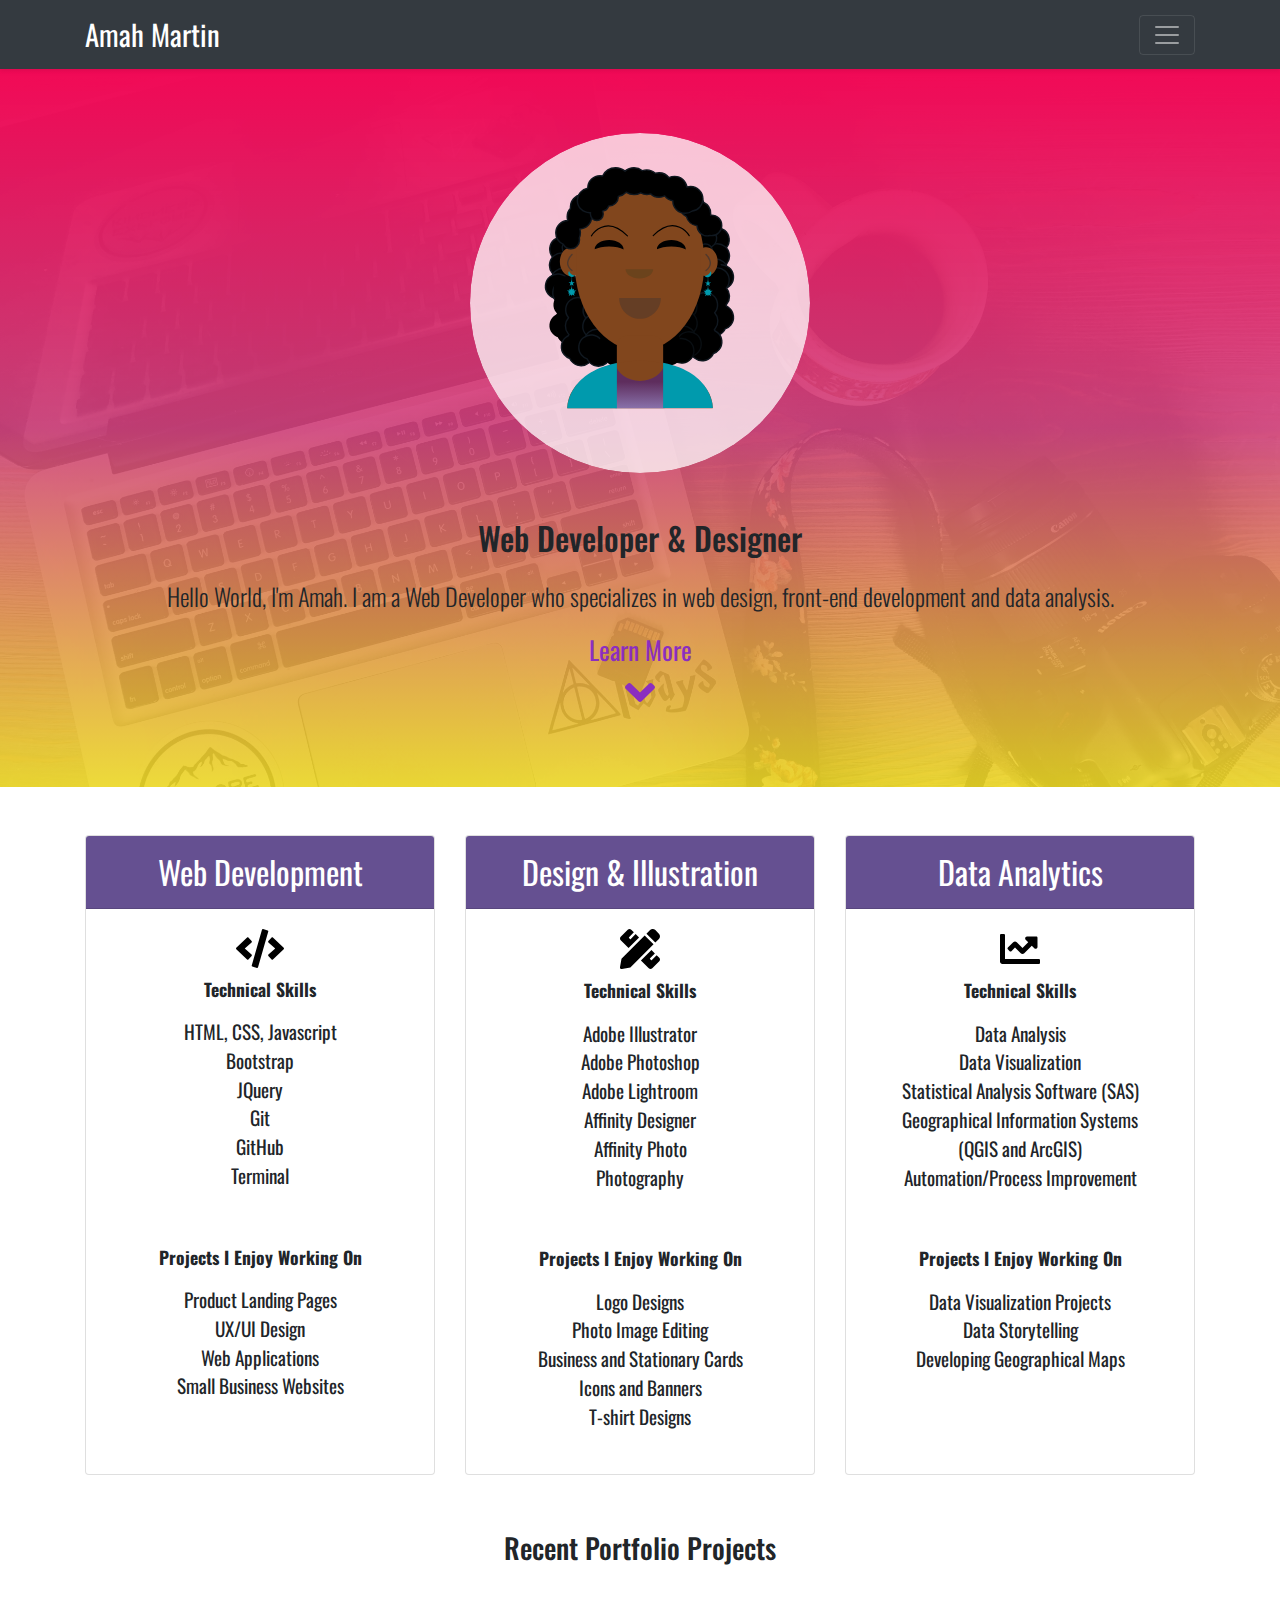
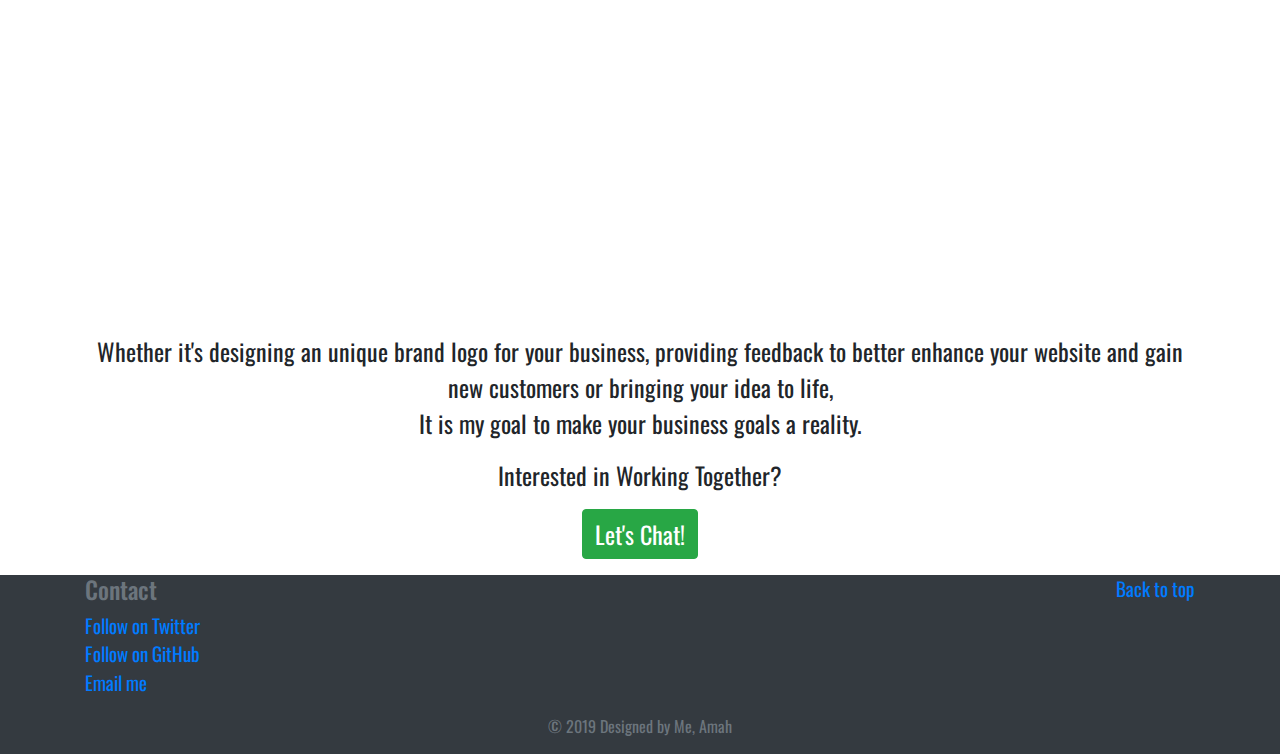
==== index.html @ 2a40551c "Replace main github page with another project and move old project to a subpage in github page" ====
<!doctype html>
<html lang="en">
  <head>
    <title>Web Developer Portfolio | Amah Martin - Web Developer</title>
    <link rel="stylesheet" href="https://stackpath.bootstrapcdn.com/bootstrap/4.3.1/css/bootstrap.min.css" 
            integrity="sha384-ggOyR0iXCbMQv3Xipma34MD+dH/1fQ784/j6cY/iJTQUOhcWr7x9JvoRxT2MZw1T" 
            crossorigin="anonymous">
    <link rel="stylesheet" href="css/styles.css">
    <link rel="stylesheet" href="css/normalize.css">
    <link href="https://unpkg.com/aos@2.3.1/dist/aos.css" rel="stylesheet">
    <link href="https://fonts.googleapis.com/css?family=Oswald:200,300,400,500,600,700&display=swap" rel="stylesheet">  
  </head>

  <body>
  <header>
  <div class="collapse bg-dark" id="navbarHeader">
    <div class="container">
      <div class="row">
        <div class="col-sm-8 col-md-7 py-4">
          <h4 class="text-white">Web Development & Design</h4>
          <p class="text-muted">Hello World, I'm Amah. I am a Web Developer who specializes in web design, front-end development and data analysis.</p>
        </div>

        <div class="col-sm-4 offset-md-1 py-4">
          <h4 class="text-white">Contact</h4>
          <ul class="list-unstyled">
            <li><a href="https://www.twitter.com/amuzen22" class="text-white">Follow on Twitter</a></li>
            <li><a href="https://github.com/ammartin8" class="text-white">Follow on GitHub</a></li>
            <li><a href="mailto:ammartin8249@gmail.com" class="text-white">Email me</a></li>
          </ul> 
        </div>
      </div>
    </div>
  </div>
  
  <div class="navbar navbar-dark bg-dark shadow-sm">
    <div class="container d-flex justify-content-between">
      <a href="#" class="navbar-brand d-flex align-items-center logo">
        <font-weight-bold>Amah Martin</font-weight-bold>
      </a>
      <button class="navbar-toggler" type="button" data-toggle="collapse" data-target="#navbarHeader" aria-controls="navbarHeader" aria-expanded="false" aria-label="Toggle navigation">
        <span class="navbar-toggler-icon"></span>
      </button>
    </div>
  </div>
</header>

  <main role="main">

  <section class="jumbotron text-center my-0">
    <div class="container">
      <img src="img/illustrated_profile.svg" class="img-fluid rounded-circle col-4 mb-4 profilepic" style="width: 400px" >
      <h1 class="jumbotron-heading">Web Developer & Designer</h1>
      <p class="lead paragraphText">Hello World, I'm Amah. I am a Web Developer who specializes in web design, front-end development and data analysis.</p>
      <p>
        <a href="#skillSection" class="nounderline text-center" style="color: rgb(139, 46, 192); font-size: 1.6em">Learn More
        <br><img src="img/angle-down-purple.svg" class="learnMoreHover" aria-hidden="true" style="color: rgb(139, 46, 192); width: 1.2em"></a>
      </p>
    </div>
  </section>

  <!-- Skills Section -->
    <div id="skillSection" class="container mt-5 mb-5">
      <div class="row">

        <div class="col-xs-12 col-sm-12 col-lg-4 mx-auto cardLength mb-2">
          <div class="card mb-4 h-100">
            <p class="text-center card-header skillHeader text-nowrap">Web Development</p>
            <div class="card-body">  
              <img src="img/code.svg" class="img-fluid d-block mx-auto mb-2" style="width: 3em">
              <p class="subheader text-center font-weight-bold">Technical Skills</p>  
                <ul class="row d-block text-center listItems">
                  <li>HTML, CSS, Javascript</li>
                  <li>Bootstrap</li>
                  <li>JQuery</li>
                  <li>Git</li>
                  <li>GitHub</li>
                  <li>Terminal</li>
                  <li>&nbsp;</li>
                </ul>
              <br>
              <p class="subheader text-center font-weight-bold">Projects I Enjoy Working On</p>
                <ul class="row d-block text-center listItems">
                  <li>Product Landing Pages</li>
                  <li>UX/UI Design</li>
                  <li>Web Applications</li>
                  <li>Small Business Websites</li>
                </ul>

            </div>
          </div>
        </div>

        <div class="col-xs-12 col-sm-12 col-lg-4 mx-auto cardLength mb-2">
          <div class="card mb-4 h-100">
              <p class="text-center card-header skillHeader">Design & Illustration</p>
              <div class="card-body">
              <img src="img/pencil-ruler.svg" class="img-fluid d-block mx-auto mb-2">
              <p class="subheader text-center font-weight-bold">Technical Skills</p>
                <ul class="text-center listItems">
                  <li>Adobe Illustrator</li>
                  <li>Adobe Photoshop</li>
                  <li>Adobe Lightroom</li>
                  <li>Affinity Designer</li>
                  <li>Affinity Photo</li>
                  <li>Photography</li>
                  <li>&nbsp;</li>
                </ul>
                <br>
                <p class="subheader text-center font-weight-bold">Projects I Enjoy Working On</p>
                  <ul class="text-center listItems">
                    <li>Logo Designs</li>
                    <li>Photo Image Editing</li>
                    <li>Business and Stationary Cards</li>
                    <li>Icons and Banners</li>
                    <li>T-shirt Designs</li>
                  </ul>
              </div>
            </div>
          </div>

          <div class="col-xs-12 col-sm-12 col-lg-4 mx-auto cardLength mb-2">
            <div class="card mb-4 h-100">
                <p class="text-center card-header skillHeader">Data Analytics</p>
                <div class="card-body">
                <img src="img/chart-line.svg" class="img-fluid d-block mx-auto mb-2">
                <p class="subheader text-center font-weight-bold">Technical Skills</p>
                  <ul class="text-center listItems">
                    <li>Data Analysis</li>
                    <li>Data Visualization</li>
                    <li>Statistical Analysis Software (SAS)</li>
                    <li>Geographical Information Systems<br> (QGIS and ArcGIS)</li>
                    <li>Automation/Process Improvement</li>
                    <li>&nbsp;</li>
                  </ul>
                  <br>
                  <p class="subheader text-center font-weight-bold">Projects I Enjoy Working On</p>
                    <ul class="text-center listItems">
                      <li>Data Visualization Projects</li>
                      <li>Data Storytelling</li>
                      <li>Developing Geographical Maps</li>
                    </ul>
                </div>
              </div>
            </div>

      </div>
    </div>
        
  </main>
  <!-- /Skills Section -->

    <!-- Portfolio Section -->
    <h3 class ="text-center mb-5">Recent Portfolio Projects</h3>
      <div class="container mb-5 mt-3">
        <div class="row mx-auto">
          <div class=" col-xs-12 mx-auto py-4" data-aos="fade-up" data-aos-duration="2000">
            <a href="https://ammartin8.github.io" target="_blank"><img src="img/photoPortfolioSite.JPG" class="img-fluid portfolioImage" alt="Image preview of Mellow A Photography website project" style="width: 300px"></a>
          </div>
          <div class=" col-xs-12 mx-auto py-4" data-aos="fade-up" data-aos-delay="400" data-aos-duration="2000">
            <img src="img/coming_soon_preview.svg" class="img-fluid d-block mx-auto comingSoonAnimate portfolioImage" alt="text stating coming soon" style="width: 200px">
          </div>
          <div class=" col-xs-12 mx-auto py-4" data-aos="fade-up" data-aos-delay="800" data-aos-duration="2000">
            <img src="img/coming_soon_preview.svg" class="img-fluid d-block mx-auto comingSoonAnimate portfolioImage" alt="text stating coming soon" style="width: 200px">
          </div>
        </div>
      </div>
    <!-- /Portfolio Section -->

    <!-- Collab Banner -->
    <div class="container text-center mb-3">
          <br><p class="paragraphText">Whether it's designing an unique brand logo for your business, providing feedback to better enhance your website and gain new customers or bringing your idea to life, 
            <br>It is my goal to make your business goals a reality.</p>
        <p class="paragraphText">Interested in Working Together?</p>
        <button class="btn btn-success callToAction"><a href="mailto:ammartin8249@gmail.com" class="callToActionLink">Let's Chat!</a></button>
    </div>
    <!-- /Collab Banner -->

<footer class="text-muted bg-dark">
  <div class="container">
    <p class="float-right">
      <a href="#">Back to top</a>
    </p>
      <h4 class="text-black">Contact</h4>
      <ul class="list-unstyled">
        <li><a href="https://www.twitter.com/amuzen22" class="bootstrapOverride">Follow on Twitter</a></li>
        <li><a href="https://github.com/ammartin8" class="bootstrapOverride">Follow on GitHub</a></li>
        <li><a href="mailto:ammartin8249@gmail.com" class="bootstrapOverride">Email me</a></li>
      </ul> 
      <p class="text-center my-0 py-3">&copy; 2019 Designed by Me, Amah</p>
</footer>

  <!-- scripts -->
  <script src="js/scripts.js"></script>
  <script src="https://code.jquery.com/jquery-3.3.1.slim.min.js" 
            integrity="sha384-q8i/X+965DzO0rT7abK41JStQIAqVgRVzpbzo5smXKp4YfRvH+8abtTE1Pi6jizo" 
            crossorigin="anonymous"></script>
  <script src="https://cdnjs.cloudflare.com/ajax/libs/popper.js/1.14.7/umd/popper.min.js" 
      integrity="sha384-UO2eT0CpHqdSJQ6hJty5KVphtPhzWj9WO1clHTMGa3JDZwrnQq4sF86dIHNDz0W1" 
      crossorigin="anonymous"></script>
  <script src="https://stackpath.bootstrapcdn.com/bootstrap/4.3.1/js/bootstrap.min.js" 
      integrity="sha384-JjSmVgyd0p3pXB1rRibZUAYoIIy6OrQ6VrjIEaFf/nJGzIxFDsf4x0xIM+B07jRM" 
      crossorigin="anonymous"></script>
  <script src="js/scripts.js"></script>
  <script src="https://unpkg.com/aos@2.3.1/dist/aos.js"></script>
  <script>AOS.init();</script>
  <!-- /scripts  -->
  
</body>
</html>
---- css/styles.css ----
* {
    box-sizing: border-box;
}

/* Allow links to scroll smoothly to next link on page */
html {
    scroll-behavior: smooth;
}

body {
    font-family: 'Oswald', sans-serif;
}

/*navbar header styling*/
#navbarHeader p, a{
    font-size: 1.2em;
}

.logo {
    font-size: 1.8em;
}
/* Bootstrap Jumbotron styling*/
.jumbotron {
    background-image:
    linear-gradient(rgba(241, 9, 86), rgb(209, 66, 125, 0.9), rgb(236, 216, 37, 0.9)),
    url('../img/jumbo_background_final.jpg');
    background-size: cover, cover;
    border-radius: 0;
}

.profilepic {
    min-width: 200px;;
}

.learnMoreHover{
        animation-name: floating;
        -webkit-animation-name: floating;
    
        animation-duration: 1.5s;	
        -webkit-animation-duration: 1.5s;
    
        animation-iteration-count: infinite;
        -webkit-animation-iteration-count: infinite;
    }
    
    @keyframes floating {
        0% {
            transform: translateY(0%);	
        }
        50% {
            transform: translateY(15%);	
        }	
        100% {
            transform: translateY(0%);
        }			
    }
    
    @-webkit-keyframes floating {
        0% {
            -webkit-transform: translateY(0%);	
        }
        50% {
            -webkit-transform: translateY(15%);	
        }	
        100% {
            -webkit-transform: translateY(0%);
        }			
    }

/* Styling Skill Section */
.skillSection {
    background-color: rgb(101, 80, 145);
}

.skillHeader {
    font-size: 2.0em;
    color: #fff;
}

.card-header {
    background-color:  rgb(101, 80, 145);
}

.cardLength {
    height: 40rem;
}

.card-body img {
    width: 2.5em;
}

.subheader {
    font-size: 1.1em;
}

/*styling list items in each skill section card*/
.listItems {
    font-size: 1.2em;
}

/* Profile Pic Animation*/
.profilepic:hover {
    animation-name: spinny;
    animation-duration: 2s;
     
}
@keyframes spinny {
    100%{
        transform: rotateY(360deg); 
}
};

/* Portfolio section */
.comingSoonAnimate:hover {
    animation-name: spinny;
    animation-duration: 2s;
     
}
@keyframes spinny {
    100%{
        transform: rotateY(360deg); 
}
};

/* Overlay of project images */


/* Styling all links on page  */
footer a, 
footer a:hover{
    color: #fff;
    font-size: 1.2em;
}


.nounderline {
    text-decoration: none !important;
}


/* call to action button  styling*/
.callToAction:hover {
    background-image: linear-gradient(to right, rgba(241, 9, 86), rgb(209, 66, 125, 0.9), rgb(236, 216, 37, 0.9));
    border: none;
}

.callToActionLink,
.callToActionLink:hover {
    color: #fff;
    text-decoration: none;
    font-size: 1.5em;
}

/*Normal paragraph text styling*/
.paragraphText {
    font-size: 1.5em;
    max-width: 100%;
    text-align: center;  
}
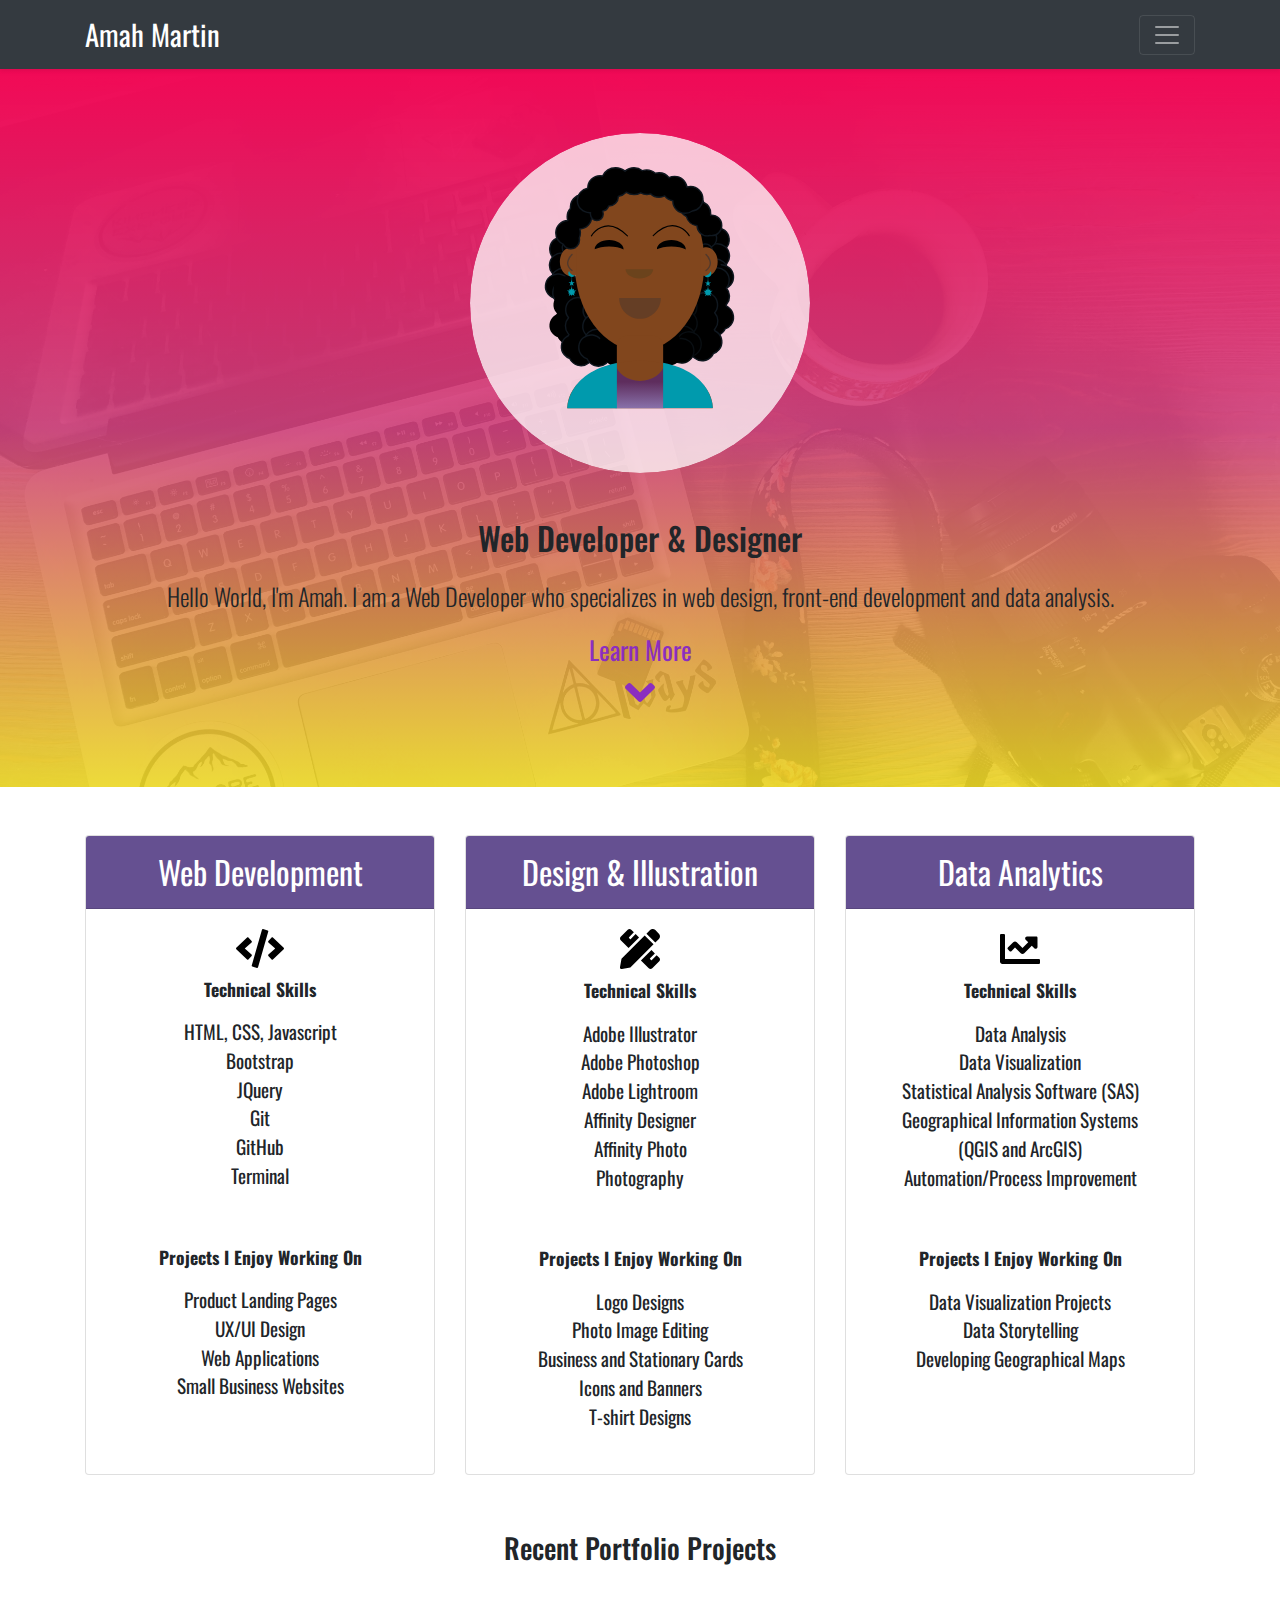
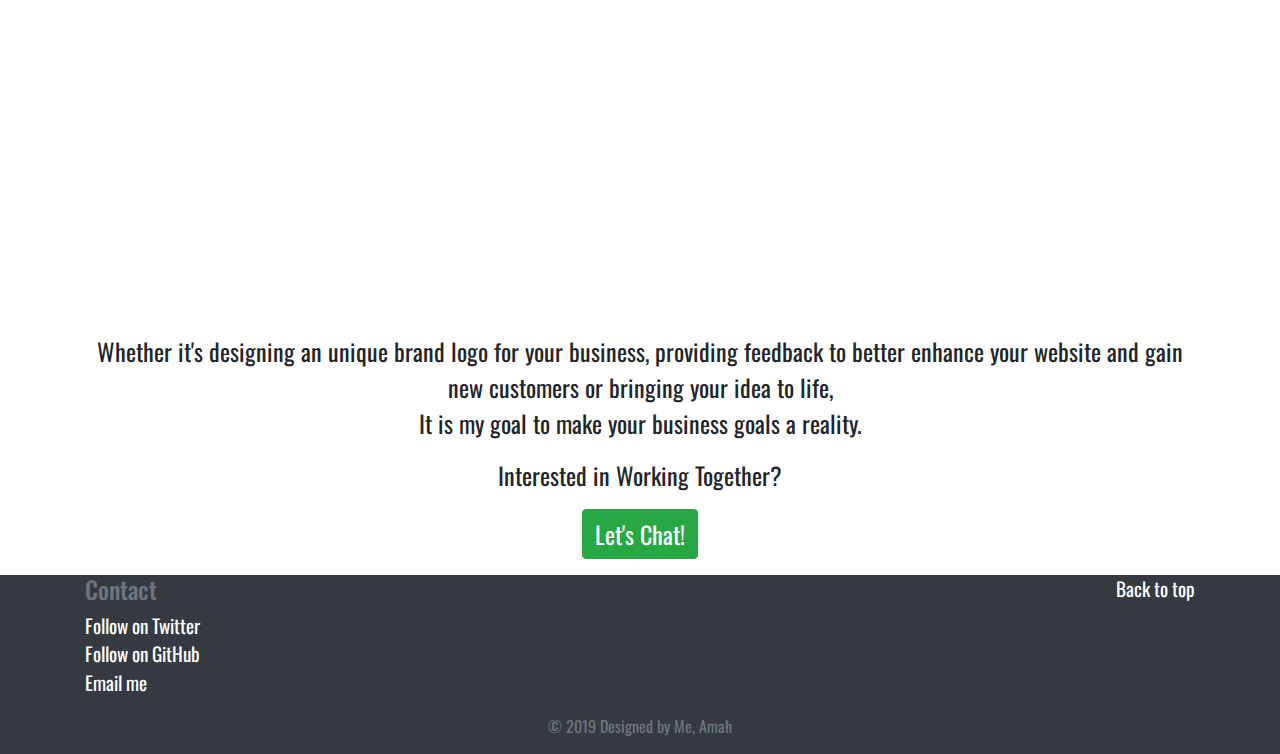
==== commit a016b20f: "Add project image" ====
--- a/index.html
+++ b/index.html
@@ -21,7 +21,7 @@
           <p class="text-muted">Hello World, I'm Amah. I am a Web Developer who specializes in web design, front-end development and data analysis.</p>
         </div>
 
-        <div class="col-sm-4 offset-md-1 py-4">
+        <div class="col-xs-12 col-sm-4 offset-md-1 py-4">
           <h4 class="text-white">Contact</h4>
           <ul class="list-unstyled">
             <li><a href="https://www.twitter.com/amuzen22" class="text-white">Follow on Twitter</a></li>
@@ -155,10 +155,10 @@
       <div class="container mb-5 mt-3">
         <div class="row mx-auto">
           <div class=" col-xs-12 mx-auto py-4" data-aos="fade-up" data-aos-duration="2000">
-            <a href="https://ammartin8.github.io" target="_blank"><img src="img/photoPortfolioSite.JPG" class="img-fluid portfolioImage" alt="Image preview of Mellow A Photography website project" style="width: 300px"></a>
+            <a href="https://ammartin8.github.io/photographyPortfolio/" target="_blank"><img src="img/photoPortfolioSite.JPG" class="img-fluid portfolioImage " id="overlayOnImage" alt="Image preview of Mellow A Photography website project" style="width: 300px"></a>
           </div>
           <div class=" col-xs-12 mx-auto py-4" data-aos="fade-up" data-aos-delay="400" data-aos-duration="2000">
-            <img src="img/coming_soon_preview.svg" class="img-fluid d-block mx-auto comingSoonAnimate portfolioImage" alt="text stating coming soon" style="width: 200px">
+            <a href="https://ammartin8.github.io/yoga-fitness-landing/"><img src="img/LandingPageCapture_crop.JPG" target="_blank" class="img-fluid d-block mx-auto portfolioImage overlayOnImage" alt="image showing project landing page example for yoga fitness website" style="width: 300px; height: 196.116px"></a>
           </div>
           <div class=" col-xs-12 mx-auto py-4" data-aos="fade-up" data-aos-delay="800" data-aos-duration="2000">
             <img src="img/coming_soon_preview.svg" class="img-fluid d-block mx-auto comingSoonAnimate portfolioImage" alt="text stating coming soon" style="width: 200px">
--- a/css/styles.css
+++ b/css/styles.css
@@ -123,7 +123,9 @@
 };
 
 /* Overlay of project images */
-
+#overlayOnImage:hover {
+    transform: scale(3.5);
+}
 
 /* Styling all links on page  */
 footer a, 
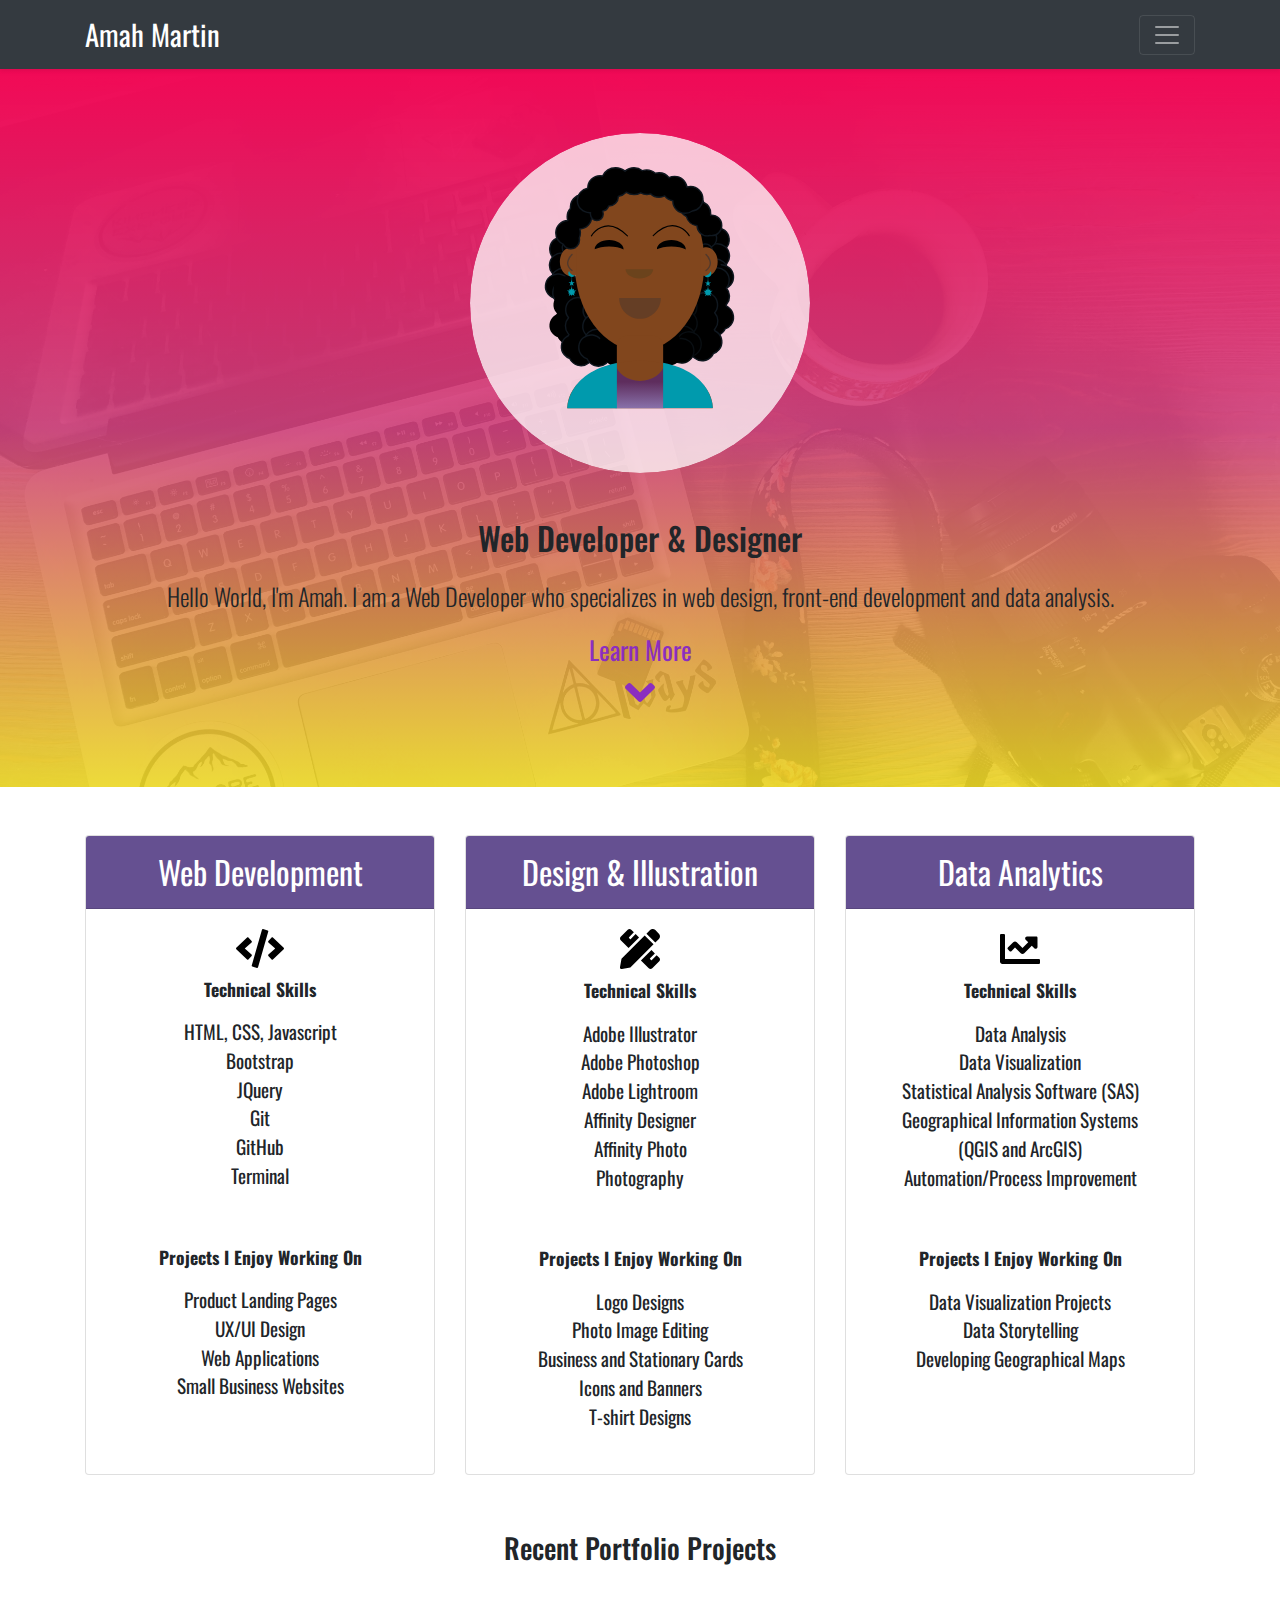
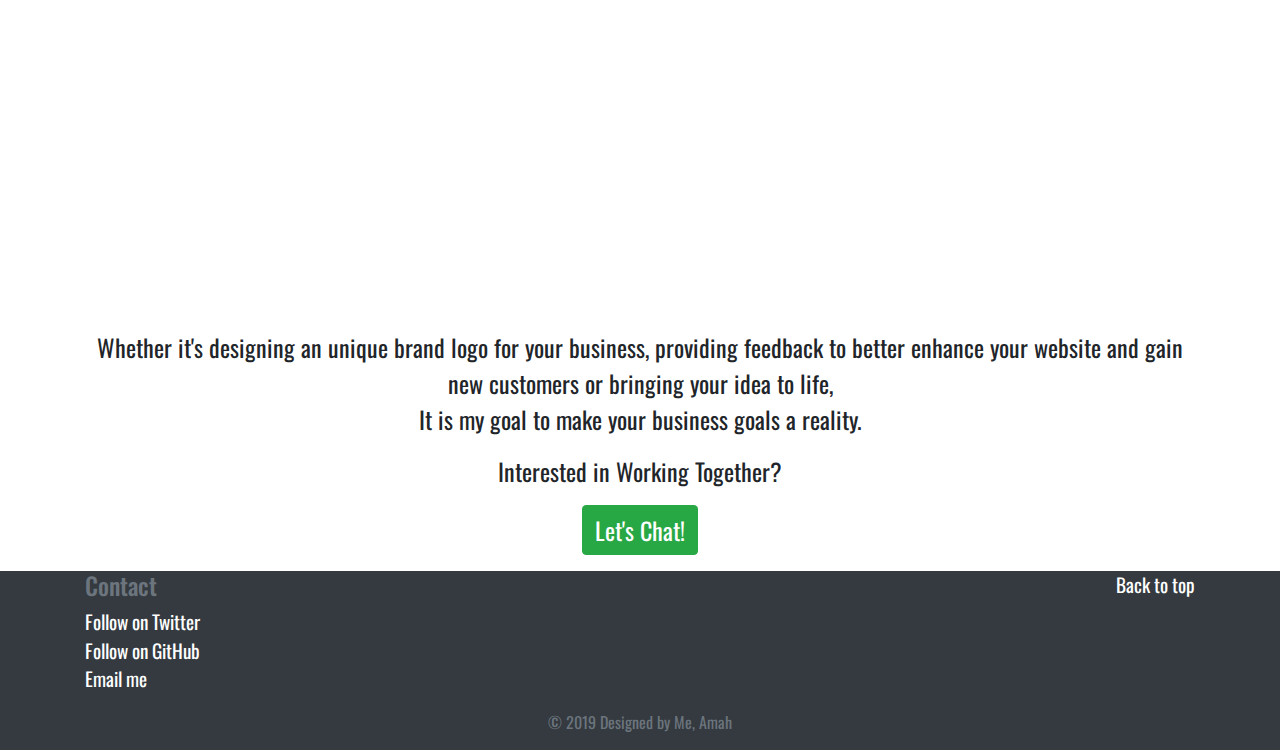
==== commit d5fd68e0: "Update portfolio images and links" ====
--- a/index.html
+++ b/index.html
@@ -158,10 +158,10 @@
             <a href="https://ammartin8.github.io/photographyPortfolio/" target="_blank"><img src="img/photoPortfolioSite.JPG" class="img-fluid portfolioImage " id="overlayOnImage" alt="Image preview of Mellow A Photography website project" style="width: 300px"></a>
           </div>
           <div class=" col-xs-12 mx-auto py-4" data-aos="fade-up" data-aos-delay="400" data-aos-duration="2000">
-            <a href="https://ammartin8.github.io/yoga-fitness-landing/"><img src="img/LandingPageCapture_crop.JPG" target="_blank" class="img-fluid d-block mx-auto portfolioImage overlayOnImage" alt="image showing project landing page example for yoga fitness website" style="width: 300px; height: 196.116px"></a>
+            <a href="https://ammartin8.github.io/yoga-fitness-landing/" target="_blank"><img src="img/LandingPageCapture_crop.JPG" target="_blank" class="img-fluid d-block mx-auto portfolioImage overlayOnImage" alt="image showing project landing page example for yoga fitness website" style="width: 300px; height: 196.116px"></a>
           </div>
           <div class=" col-xs-12 mx-auto py-4" data-aos="fade-up" data-aos-delay="800" data-aos-duration="2000">
-            <img src="img/coming_soon_preview.svg" class="img-fluid d-block mx-auto comingSoonAnimate portfolioImage" alt="text stating coming soon" style="width: 200px">
+            <a href="https://ammartin8.github.io/music-landing-page/"  target="_blank"><img src="img/music_landing.JPG" class="img-fluid d-block mx-auto comingSoonAnimate portfolioImage" alt="music landing page website" style="width: 300px; height: 196.116px"></a>
           </div>
         </div>
       </div>
@@ -201,10 +201,9 @@
   <script src="https://stackpath.bootstrapcdn.com/bootstrap/4.3.1/js/bootstrap.min.js" 
       integrity="sha384-JjSmVgyd0p3pXB1rRibZUAYoIIy6OrQ6VrjIEaFf/nJGzIxFDsf4x0xIM+B07jRM" 
       crossorigin="anonymous"></script>
-  <script src="js/scripts.js"></script>
   <script src="https://unpkg.com/aos@2.3.1/dist/aos.js"></script>
   <script>AOS.init();</script>
   <!-- /scripts  -->
   
 </body>
-</html>+</html>
--- a/css/styles.css
+++ b/css/styles.css
@@ -29,7 +29,7 @@
 }
 
 .profilepic {
-    min-width: 200px;;
+    min-width: 200px;
 }
 
 .learnMoreHover{
@@ -159,3 +159,4 @@
     max-width: 100%;
     text-align: center;  
 }
+
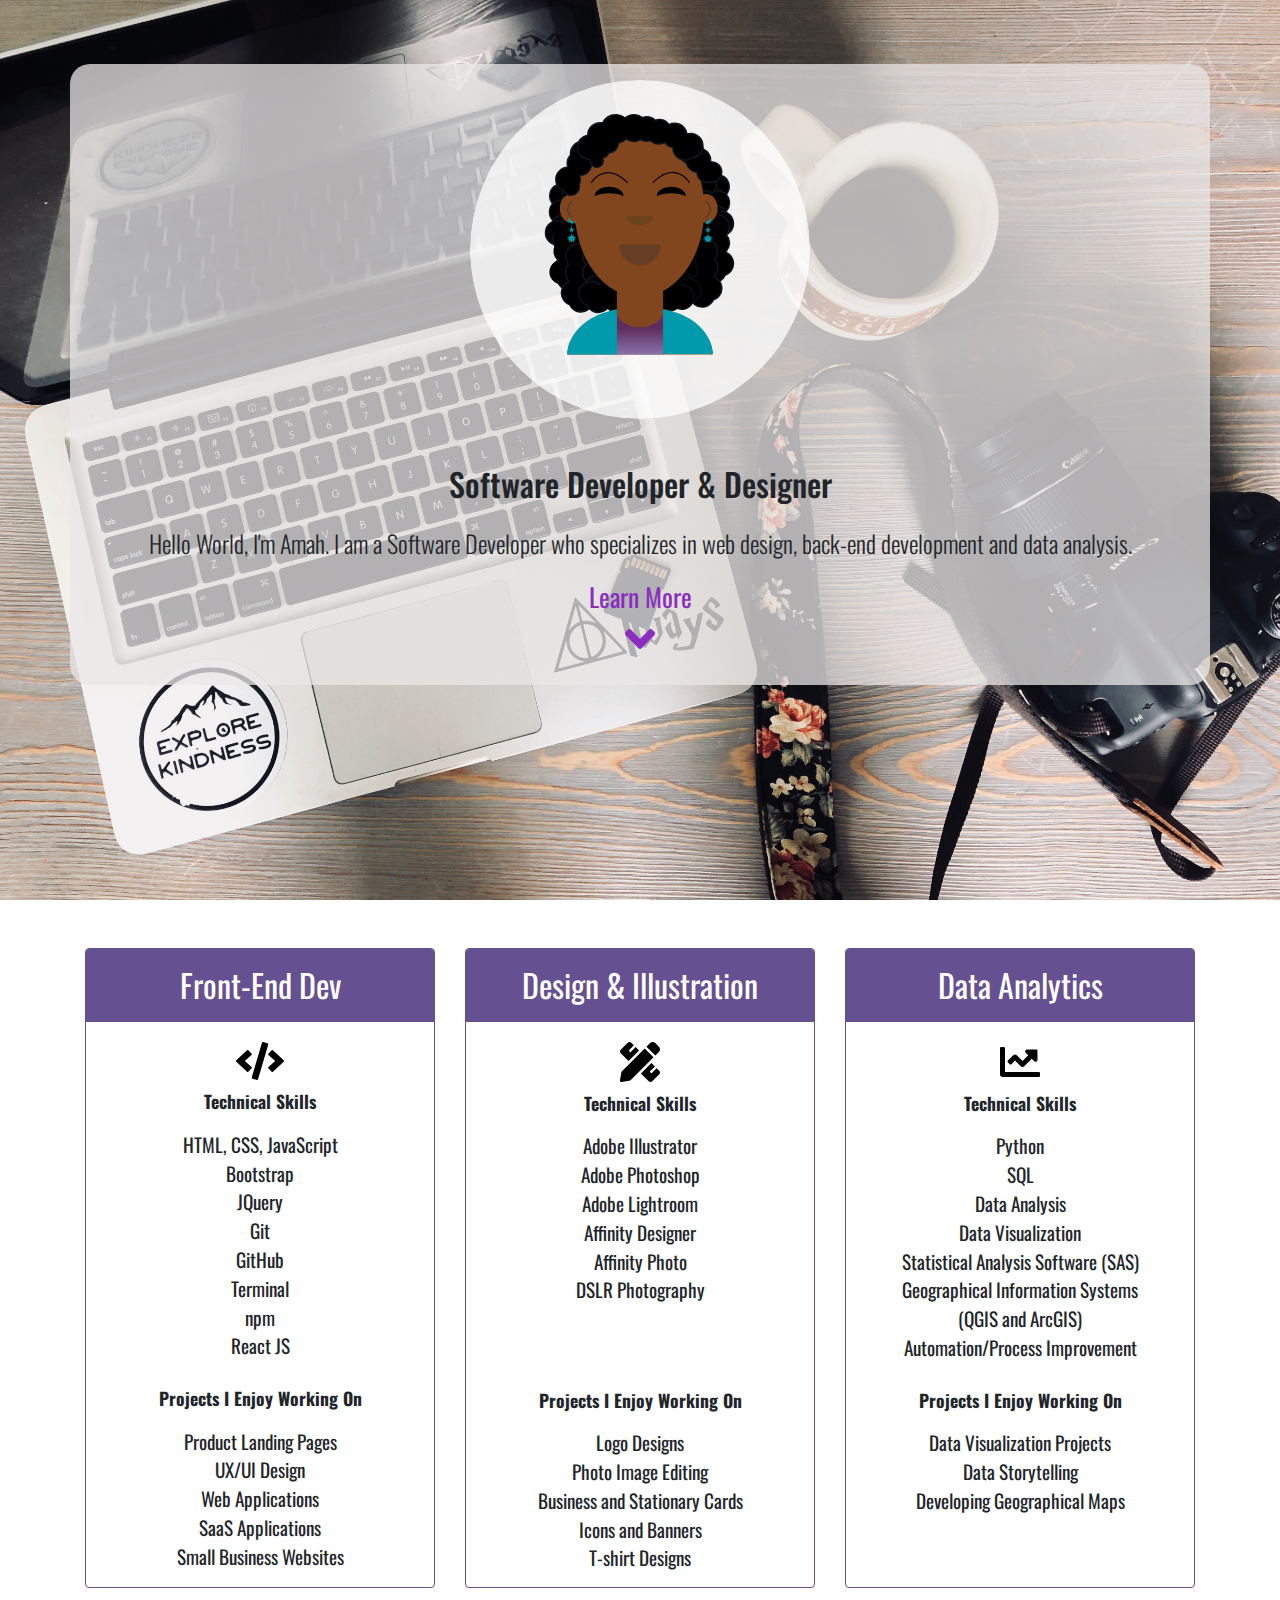
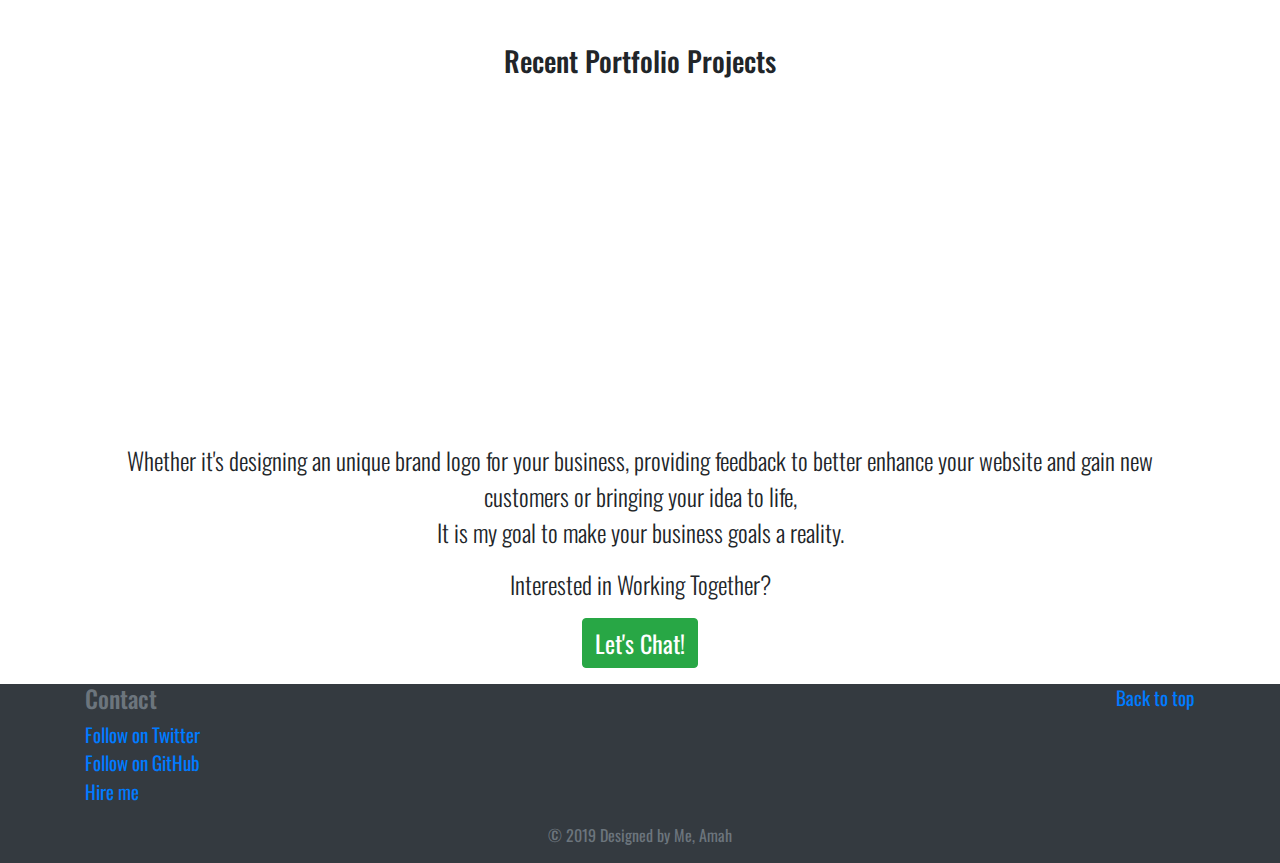
==== commit 40964929: "Updated index.html page and css styles" ====
--- a/index.html
+++ b/index.html
@@ -1,7 +1,7 @@
 <!doctype html>
 <html lang="en">
   <head>
-    <title>Web Developer Portfolio | Amah Martin - Web Developer</title>
+    <title>Amah Martin - Software Developer</title>
     <link rel="stylesheet" href="https://stackpath.bootstrapcdn.com/bootstrap/4.3.1/css/bootstrap.min.css" 
             integrity="sha384-ggOyR0iXCbMQv3Xipma34MD+dH/1fQ784/j6cY/iJTQUOhcWr7x9JvoRxT2MZw1T" 
             crossorigin="anonymous">
@@ -12,46 +12,17 @@
   </head>
 
   <body>
-  <header>
-  <div class="collapse bg-dark" id="navbarHeader">
-    <div class="container">
-      <div class="row">
-        <div class="col-sm-8 col-md-7 py-4">
-          <h4 class="text-white">Web Development & Design</h4>
-          <p class="text-muted">Hello World, I'm Amah. I am a Web Developer who specializes in web design, front-end development and data analysis.</p>
-        </div>
-
-        <div class="col-xs-12 col-sm-4 offset-md-1 py-4">
-          <h4 class="text-white">Contact</h4>
-          <ul class="list-unstyled">
-            <li><a href="https://www.twitter.com/amuzen22" class="text-white">Follow on Twitter</a></li>
-            <li><a href="https://github.com/ammartin8" class="text-white">Follow on GitHub</a></li>
-            <li><a href="mailto:ammartin8249@gmail.com" class="text-white">Email me</a></li>
-          </ul> 
-        </div>
-      </div>
-    </div>
-  </div>
+    <header>
   
-  <div class="navbar navbar-dark bg-dark shadow-sm">
-    <div class="container d-flex justify-content-between">
-      <a href="#" class="navbar-brand d-flex align-items-center logo">
-        <font-weight-bold>Amah Martin</font-weight-bold>
-      </a>
-      <button class="navbar-toggler" type="button" data-toggle="collapse" data-target="#navbarHeader" aria-controls="navbarHeader" aria-expanded="false" aria-label="Toggle navigation">
-        <span class="navbar-toggler-icon"></span>
-      </button>
-    </div>
-  </div>
-</header>
+    </header>
 
   <main role="main">
 
   <section class="jumbotron text-center my-0">
-    <div class="container">
+    <div class="container profileSection">
       <img src="img/illustrated_profile.svg" class="img-fluid rounded-circle col-4 mb-4 profilepic" style="width: 400px" >
-      <h1 class="jumbotron-heading">Web Developer & Designer</h1>
-      <p class="lead paragraphText">Hello World, I'm Amah. I am a Web Developer who specializes in web design, front-end development and data analysis.</p>
+      <h1 class="jumbotron-heading">Software Developer & Designer</h1>
+      <p class="lead paragraphText">Hello World, I'm Amah. I am a Software Developer who specializes in web design, back-end development and data analysis.</p>
       <p>
         <a href="#skillSection" class="nounderline text-center" style="color: rgb(139, 46, 192); font-size: 1.6em">Learn More
         <br><img src="img/angle-down-purple.svg" class="learnMoreHover" aria-hidden="true" style="color: rgb(139, 46, 192); width: 1.2em"></a>
@@ -65,18 +36,19 @@
 
         <div class="col-xs-12 col-sm-12 col-lg-4 mx-auto cardLength mb-2">
           <div class="card mb-4 h-100">
-            <p class="text-center card-header skillHeader text-nowrap">Web Development</p>
+            <p class="text-center card-header skillHeader text-nowrap">Front-End Dev</p>
             <div class="card-body">  
               <img src="img/code.svg" class="img-fluid d-block mx-auto mb-2" style="width: 3em">
               <p class="subheader text-center font-weight-bold">Technical Skills</p>  
                 <ul class="row d-block text-center listItems">
-                  <li>HTML, CSS, Javascript</li>
+                  <li>HTML, CSS, JavaScript</li>
                   <li>Bootstrap</li>
                   <li>JQuery</li>
                   <li>Git</li>
                   <li>GitHub</li>
                   <li>Terminal</li>
-                  <li>&nbsp;</li>
+                  <li>npm</li>
+                  <li>React JS</li>
                 </ul>
               <br>
               <p class="subheader text-center font-weight-bold">Projects I Enjoy Working On</p>
@@ -84,9 +56,9 @@
                   <li>Product Landing Pages</li>
                   <li>UX/UI Design</li>
                   <li>Web Applications</li>
+                  <li>SaaS Applications</li>
                   <li>Small Business Websites</li>
                 </ul>
-
             </div>
           </div>
         </div>
@@ -103,7 +75,8 @@
                   <li>Adobe Lightroom</li>
                   <li>Affinity Designer</li>
                   <li>Affinity Photo</li>
-                  <li>Photography</li>
+                  <li>DSLR Photography</li>
+                  <li>&nbsp;</li>
                   <li>&nbsp;</li>
                 </ul>
                 <br>
@@ -126,12 +99,13 @@
                 <img src="img/chart-line.svg" class="img-fluid d-block mx-auto mb-2">
                 <p class="subheader text-center font-weight-bold">Technical Skills</p>
                   <ul class="text-center listItems">
+                    <li>Python</li>
+                    <li>SQL</li>
                     <li>Data Analysis</li>
                     <li>Data Visualization</li>
                     <li>Statistical Analysis Software (SAS)</li>
                     <li>Geographical Information Systems<br> (QGIS and ArcGIS)</li>
                     <li>Automation/Process Improvement</li>
-                    <li>&nbsp;</li>
                   </ul>
                   <br>
                   <p class="subheader text-center font-weight-bold">Projects I Enjoy Working On</p>
@@ -151,14 +125,15 @@
   <!-- /Skills Section -->
 
     <!-- Portfolio Section -->
-    <h3 class ="text-center mb-5">Recent Portfolio Projects</h3>
+    
       <div class="container mb-5 mt-3">
+        <h3 class ="text-center mb-5">Recent Portfolio Projects</h3>
         <div class="row mx-auto">
           <div class=" col-xs-12 mx-auto py-4" data-aos="fade-up" data-aos-duration="2000">
-            <a href="https://ammartin8.github.io/photographyPortfolio/" target="_blank"><img src="img/photoPortfolioSite.JPG" class="img-fluid portfolioImage " id="overlayOnImage" alt="Image preview of Mellow A Photography website project" style="width: 300px"></a>
+            <a href="https://ammartin8.github.io/photographyPortfolio/" target="_blank"><img src="img/photoPortfolioSite.JPG" class="img-fluid portfolioImage " alt="Image preview of Mellow A Photography website project" style="width: 300px"></a>
           </div>
           <div class=" col-xs-12 mx-auto py-4" data-aos="fade-up" data-aos-delay="400" data-aos-duration="2000">
-            <a href="https://ammartin8.github.io/yoga-fitness-landing/" target="_blank"><img src="img/LandingPageCapture_crop.JPG" target="_blank" class="img-fluid d-block mx-auto portfolioImage overlayOnImage" alt="image showing project landing page example for yoga fitness website" style="width: 300px; height: 196.116px"></a>
+            <a href="https://ammartin8.github.io/tech-landing-page/" target="_blank"><img src="img/LandingPageCapture_crop.JPG" target="_blank" class="img-fluid d-block mx-auto portfolioImage overlayOnImage" alt="image showing project landing page example for yoga fitness website" style="width: 300px; height: 196.116px"></a>
           </div>
           <div class=" col-xs-12 mx-auto py-4" data-aos="fade-up" data-aos-delay="800" data-aos-duration="2000">
             <a href="https://ammartin8.github.io/music-landing-page/"  target="_blank"><img src="img/music_landing.JPG" class="img-fluid d-block mx-auto comingSoonAnimate portfolioImage" alt="music landing page website" style="width: 300px; height: 196.116px"></a>
@@ -185,7 +160,7 @@
       <ul class="list-unstyled">
         <li><a href="https://www.twitter.com/amuzen22" class="bootstrapOverride">Follow on Twitter</a></li>
         <li><a href="https://github.com/ammartin8" class="bootstrapOverride">Follow on GitHub</a></li>
-        <li><a href="mailto:ammartin8249@gmail.com" class="bootstrapOverride">Email me</a></li>
+        <li><a href="mailto:ammartin8249@gmail.com" class="bootstrapOverride">Hire me</a></li>
       </ul> 
       <p class="text-center my-0 py-3">&copy; 2019 Designed by Me, Amah</p>
 </footer>
--- a/css/styles.css
+++ b/css/styles.css
@@ -9,6 +9,7 @@
 
 body {
     font-family: 'Oswald', sans-serif;
+    /* background: rgb(196, 193, 193); */
 }
 
 /*navbar header styling*/
@@ -22,10 +23,16 @@
 /* Bootstrap Jumbotron styling*/
 .jumbotron {
     background-image:
-    linear-gradient(rgba(241, 9, 86), rgb(209, 66, 125, 0.9), rgb(236, 216, 37, 0.9)),
     url('../img/jumbo_background_final.jpg');
     background-size: cover, cover;
     border-radius: 0;
+    height: 100vh;
+}
+
+.profileSection {
+    background-color: rgba(233, 231, 231, 0.75);
+    border-radius: 20px;
+    padding: 1em;
 }
 
 .profilepic {
@@ -48,7 +55,7 @@
             transform: translateY(0%);	
         }
         50% {
-            transform: translateY(15%);	
+            transform: translateY(20%);	
         }	
         100% {
             transform: translateY(0%);
@@ -68,6 +75,10 @@
     }
 
 /* Styling Skill Section */
+.card {
+    border-color: rgb(101, 80, 145);   
+}
+
 .skillSection {
     background-color: rgb(101, 80, 145);
 }
@@ -79,6 +90,7 @@
 
 .card-header {
     background-color:  rgb(101, 80, 145);
+    border-color: rgb(101, 80, 145);
 }
 
 .cardLength {
@@ -122,10 +134,6 @@
 }
 };
 
-/* Overlay of project images */
-#overlayOnImage:hover {
-    transform: scale(3.5);
-}
 
 /* Styling all links on page  */
 footer a, 
@@ -158,5 +166,6 @@
     font-size: 1.5em;
     max-width: 100%;
     text-align: center;  
+    font-weight: 300;
 }
 
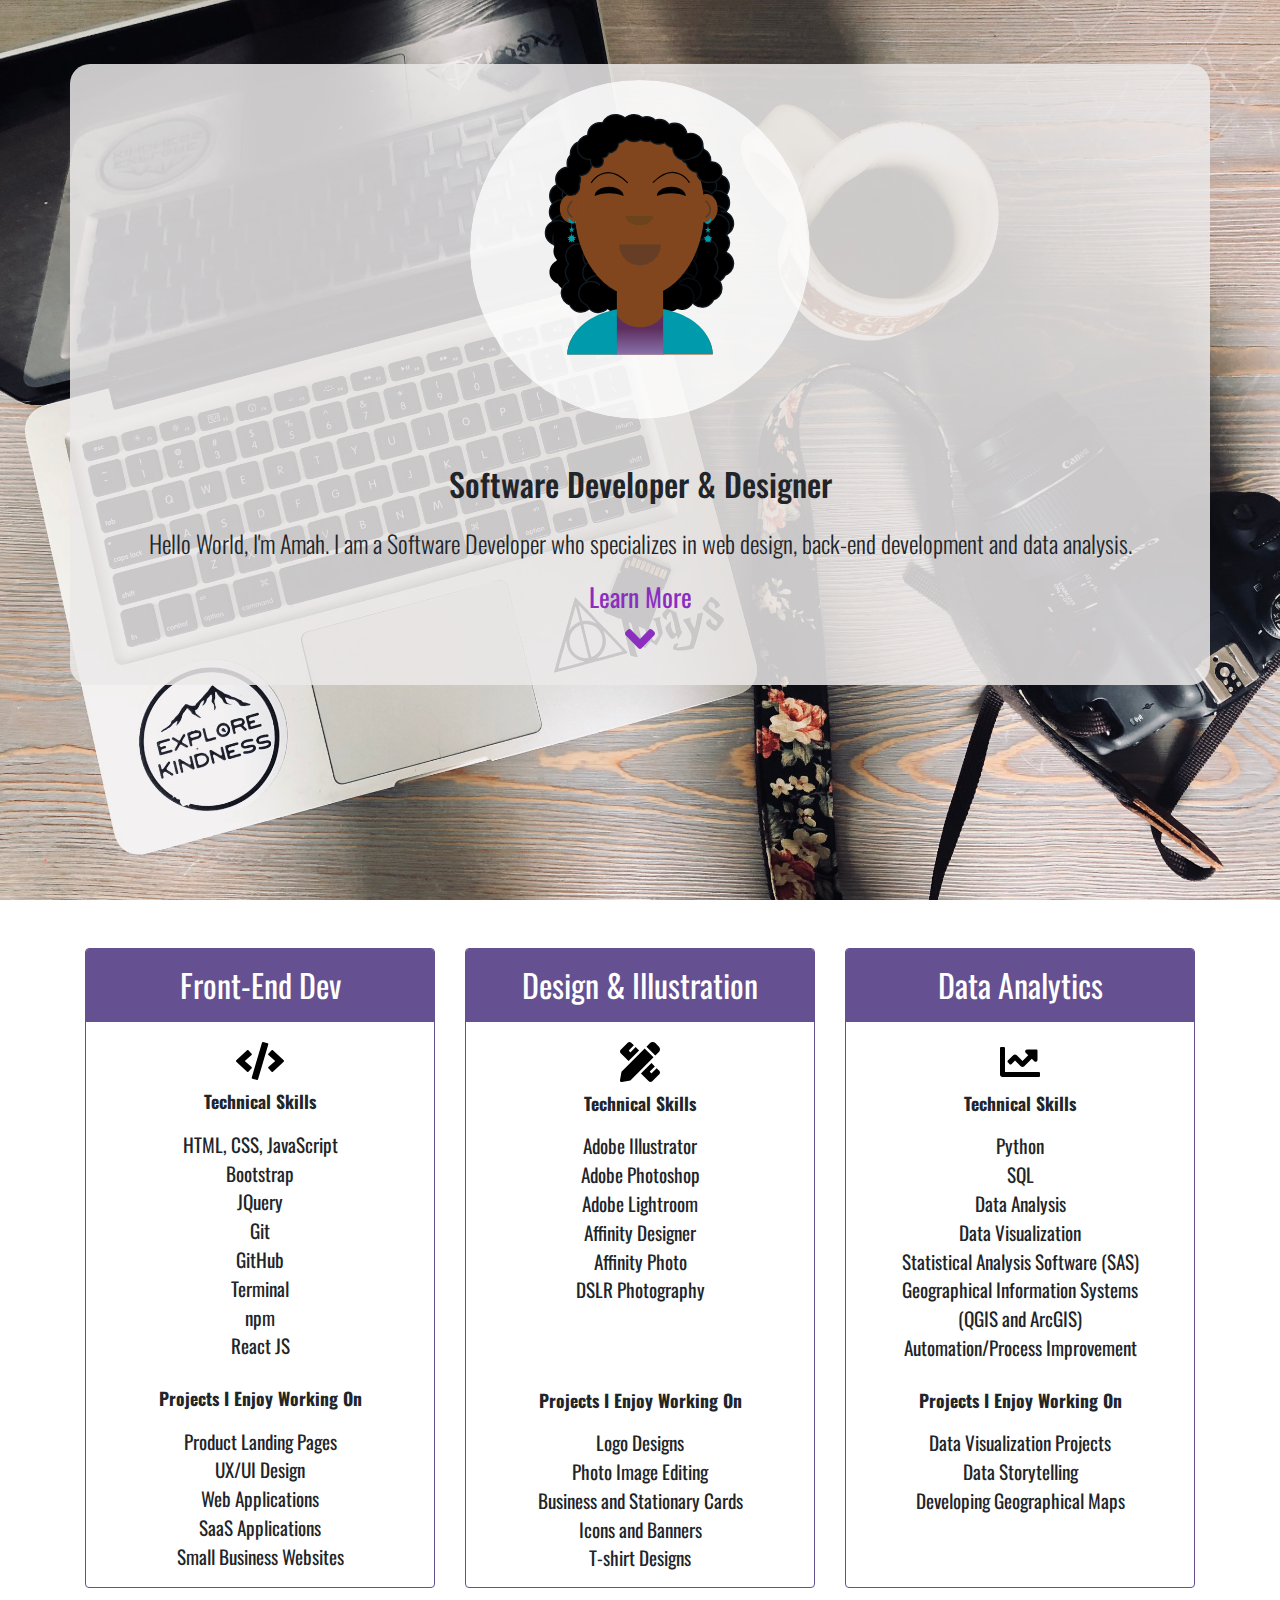
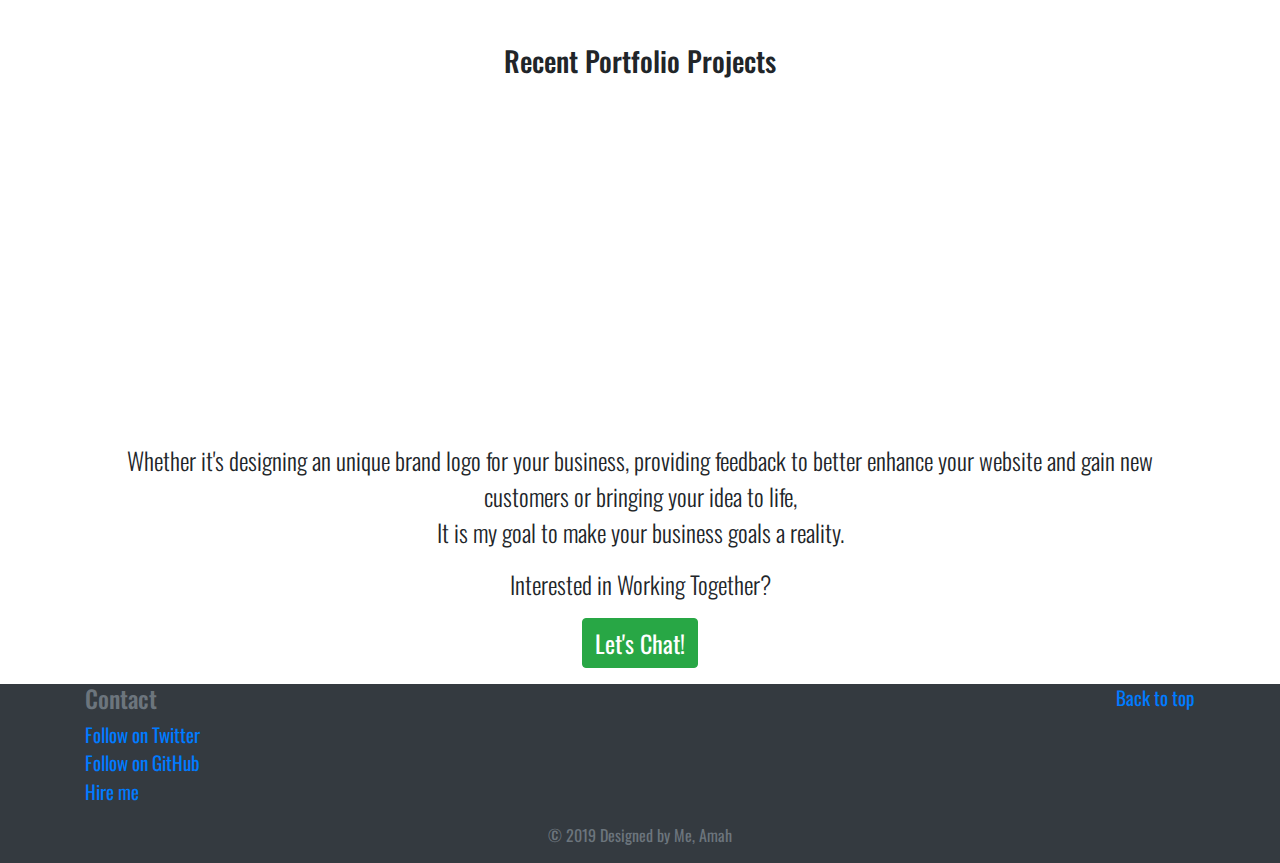
==== commit f8c070b0: "Changed project image in portfolio section and adjusted styling of index page" ====
--- a/index.html
+++ b/index.html
@@ -133,7 +133,7 @@
             <a href="https://ammartin8.github.io/photographyPortfolio/" target="_blank"><img src="img/photoPortfolioSite.JPG" class="img-fluid portfolioImage " alt="Image preview of Mellow A Photography website project" style="width: 300px"></a>
           </div>
           <div class=" col-xs-12 mx-auto py-4" data-aos="fade-up" data-aos-delay="400" data-aos-duration="2000">
-            <a href="https://ammartin8.github.io/tech-landing-page/" target="_blank"><img src="img/LandingPageCapture_crop.JPG" target="_blank" class="img-fluid d-block mx-auto portfolioImage overlayOnImage" alt="image showing project landing page example for yoga fitness website" style="width: 300px; height: 196.116px"></a>
+            <a href="https://ammartin8.github.io/tech-landing-page/" target="_blank"><img src="img/techlandingimg.JPG" target="_blank" class="img-fluid d-block mx-auto portfolioImage overlayOnImage" alt="image showing project landing page example for learning new technology skills website" style="width: 300px; height: 196.116px"></a>
           </div>
           <div class=" col-xs-12 mx-auto py-4" data-aos="fade-up" data-aos-delay="800" data-aos-duration="2000">
             <a href="https://ammartin8.github.io/music-landing-page/"  target="_blank"><img src="img/music_landing.JPG" class="img-fluid d-block mx-auto comingSoonAnimate portfolioImage" alt="music landing page website" style="width: 300px; height: 196.116px"></a>
--- a/css/styles.css
+++ b/css/styles.css
@@ -30,7 +30,7 @@
 }
 
 .profileSection {
-    background-color: rgba(233, 231, 231, 0.75);
+    background-color: rgba(235, 233, 233, 0.85);
     border-radius: 20px;
     padding: 1em;
 }
